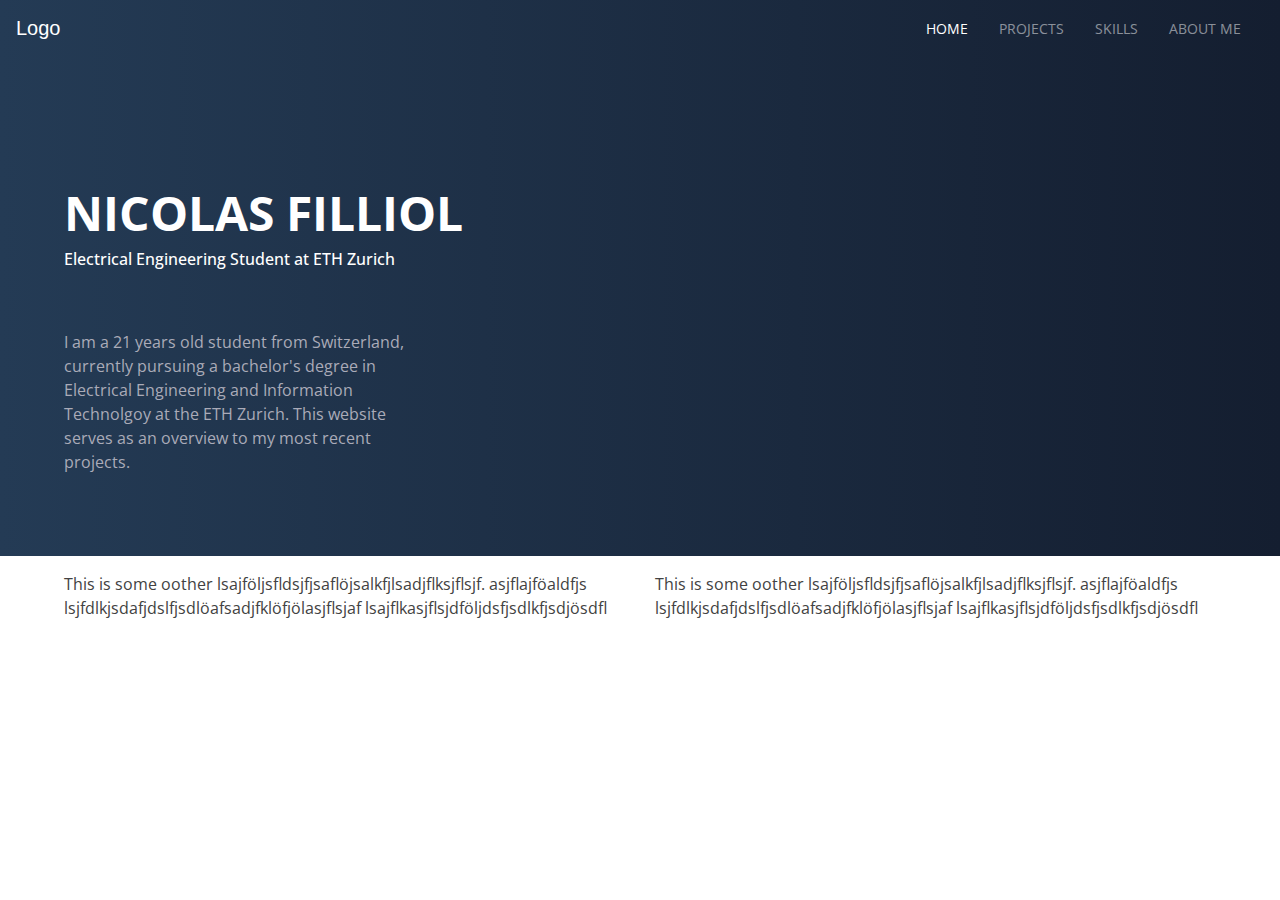
==== pages/index.html @ 42710091 "initial commit" ====
<!DOCTYPE HTML>

<html>

<head>
    <meta name="viewport" content="width=device-width, initial-scale=1.0">
    <title>Nicolas Filliol</title>

    <link rel="stylesheet" href="https://maxcdn.bootstrapcdn.com/bootstrap/4.0.0/css/bootstrap.min.css"
        integrity="sha384-Gn5384xqQ1aoWXA+058RXPxPg6fy4IWvTNh0E263XmFcJlSAwiGgFAW/dAiS6JXm" crossorigin="anonymous">
    <link rel="stylesheet" type="text/css" href="../style/style.css">
</head>

<body>
    <nav class="navbar navbar-expand-lg navbar-expand-md navbar-dark">
        <span class="navbar-brand mb-0 h1">
            Logo
        </span>
        <button class="navbar-toggler" type="button" data-toggle="collapse" data-target="#navbarTogglerDemo02"
            aria-controls="navbarTogglerDemo02" aria-expanded="false" aria-label="Toggle navigation">
            <span class="navbar-toggler-icon"></span>
        </button>

        <div class="collapse navbar-collapse" id="navbarTogglerDemo02">
            <ul class="navbar-nav ml-auto mt-2 mt-lg-0">
                <li class="nav-item active">
                    <a class="nav-link" href="index.html">Home <span class="sr-only">(current)</span></a>
                </li>
                <li class="nav-item">
                    <a class="nav-link" href="projects.html">Projects</a>
                </li>
                <li class="nav-item">
                    <a class="nav-link" href="skills.html">Skills</a>
                </li>
                <li class="nav-item">
                    <a class="nav-link" href="about.html">About Me</a>
                </li>
            </ul>
        </div>
    </nav>

    <div class="cover">
        <h1>Nicolas Filliol</h1>
        <h4>Electrical Engineering Student at ETH Zurich</h4>
        <p>
            I am a 21 years old student from Switzerland, currently pursuing a bachelor's degree
            in Electrical Engineering and Information Technolgoy at the ETH Zurich. This website serves
            as an overview to my most recent projects.
        </p>
    </div>

    <div class="paragraph">
        <div class="row">
            <div class="col">
                <div id='give_some_id'>
                    <p>This is some oother lsajföljsfldsjfjsaflöjsalkfjlsadjflksjflsjf. asjflajföaldfjs
                        lsjfdlkjsdafjdslfjsdlöafsadjfklöfjölasjflsjaf
                        lsajflkasjflsjdföljdsfjsdlkfjsdjösdfl
                    </p>
                </div>
            </div>
            <div class="col">
                <div class="give_some_other_id">
                    <p>This is some oother lsajföljsfldsjfjsaflöjsalkfjlsadjflksjflsjf. asjflajföaldfjs
                        lsjfdlkjsdafjdslfjsdlöafsadjfklöfjölasjflsjaf
                        lsajflkasjflsjdföljdsfjsdlkfjsdjösdfl
                    </p>
                </div>
            </div>
        </div>

    </div>

    <script src="https://code.jquery.com/jquery-3.2.1.slim.min.js"
        integrity="sha384-KJ3o2DKtIkvYIK3UENzmM7KCkRr/rE9/Qpg6aAZGJwFDMVNA/GpGFF93hXpG5KkN" crossorigin="anonymous">
        </script>
    <script src="https://cdnjs.cloudflare.com/ajax/libs/popper.js/1.12.9/umd/popper.min.js"
        integrity="sha384-ApNbgh9B+Y1QKtv3Rn7W3mgPxhU9K/ScQsAP7hUibX39j7fakFPskvXusvfa0b4Q"
        crossorigin="anonymous"></script>
    <script src="https://maxcdn.bootstrapcdn.com/bootstrap/4.0.0/js/bootstrap.min.js"
        integrity="sha384-JZR6Spejh4U02d8jOt6vLEHfe/JQGiRRSQQxSfFWpi1MquVdAyjUar5+76PVCmYl"
        crossorigin="anonymous"></script>
</body>

</html>
---- style/style.css ----
@import url("https://fonts.googleapis.com/css?family=Open+Sans&display=swap");
h1, h2, h3, h4, h5, h6 {
  font-family: "Open Sans";
}

h1 {
  font-weight: bold;
  text-transform: uppercase;
  font-size: 48px;
}

h2 {
  font-weight: bold;
  text-transform: uppercase;
  font-size: 32px;
}

h4 {
  font-size: 16px;
}

nav {
  background: #141E30;
  /* fallback for old browsers */
  background: -webkit-linear-gradient(to right, #243B55, #141E30);
  /* Chrome 10-25, Safari 5.1-6 */
  background: linear-gradient(to right, #243B55, #141E30);
}
nav a {
  font-family: "Open Sans";
  text-transform: uppercase;
  font-size: 14px;
}
nav li {
  padding-right: 15px;
}

.cover {
  display: block;
  overflow: hidden;
  width: 100%;
  height: 500px;
  background: #141E30;
  /* fallback for old browsers */
  background: -webkit-linear-gradient(to right, #243B55, #141E30);
  /* Chrome 10-25, Safari 5.1-6 */
  background: linear-gradient(to right, #243B55, #141E30);
  padding-top: 10%;
  padding-left: 5%;
}
.cover p {
  margin-top: 5%;
  max-width: 350px;
  color: #AAABB8;
  font-family: "Open Sans";
}
.cover h1, .cover h4 {
  color: white;
}

.page-content {
  padding: 64px 5% 0px 5%;
  font-family: "Open Sans";
}

.paragraph {
  color: #424242;
  font-family: "Open Sans";
  font-size: 16px;
  padding: 16px 5% 0px 5%;
}

.my-list-group {
  width: 50%;
  display: inline-block;
}

.left .list-group-item {
  border-top-right-radius: 0px;
  border-bottom-right-radius: 0px;
}

.right {
  float: right;
}

.right .list-group-item {
  border-top-left-radius: 0px;
  border-bottom-left-radius: 0px;
}

.logo-img {
  float: left;
  margin-right: 16px;
}

.categories {
  border-collapse: collapse;
  border-radius: 10px;
  border-style: hidden;
  /* hide standard table (collapsed) border */
  box-shadow: 0 0 0 1px #AAABB8;
  /* this draws the table border  */
  margin-top: 32px;
}

.categories td {
  border: 1px solid #AAABB8;
  border-radius: px;
  vertical-align: center;
  height: 100px;
  width: 250px;
  padding: 16px;
}

.categories div {
  display: flex;
  flex-wrap: nowrap;
  align-items: center;
  justify-content: center;
}

.jumbotron {
  background-color: #fff;
}

.text-box {
  font-family: "Open Sans";
}

.album {
  font-family: "Open Sans";
}

.album h3 {
  font-size: 22px;
  font-weight: bold;
}

.card-img-top {
  width: 100%;
  height: 15vw;
  object-fit: cover;
}

.card-body {
  display: flex;
  flex-direction: column;
}

.card-footer {
  margin-top: auto;
}

/*# sourceMappingURL=style.css.map */
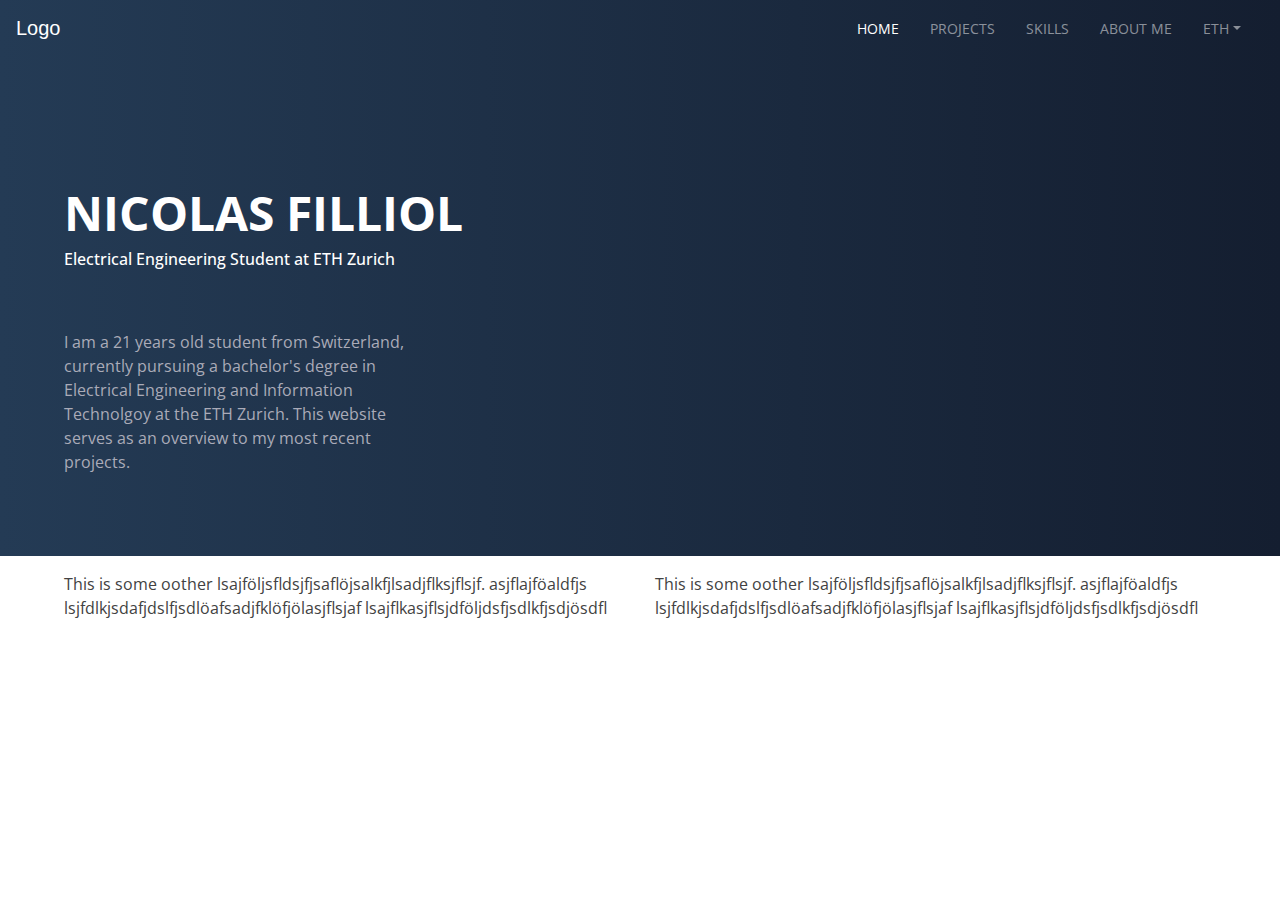
==== commit 4a63ed66: "added eth webpage" ====
--- a/pages/index.html
+++ b/pages/index.html
@@ -34,6 +34,15 @@
                 </li>
                 <li class="nav-item">
                     <a class="nav-link" href="about.html">About Me</a>
+                </li>
+                <li class="nav-item dropdown">
+                    <a class="nav-link dropdown-toggle" href="#" role="button" id="navbarDropdown" data-toggle="dropdown" aria-haspopup="true" aria-expanded="false">ETH</a>
+                    <div class="dropdown-menu dropdown-menu-right" aria-labelledby="navbarDropdown">
+                        <a class="dropdown-item" href="eth/summaries.html">Summaries</a>
+                        <a class="dropdown-item" href="eth/teaching.html">Teaching Assistance</a>
+                        <!--<div class="dropdown-divider"></div>
+                        <a class="dropdown-item" href="#">Something else here</a>
+                    </div>-->
                 </li>
             </ul>
         </div>
--- a/style/style.css
+++ b/style/style.css
@@ -152,4 +152,30 @@
   margin-top: auto;
 }
 
+.table-nonfluid {
+  width: 95%;
+  margin: 0 auto;
+}
+
+.text-muted-small {
+  font-size: 14px;
+  font-weight: 300;
+  color: gray;
+}
+
+span.avoidwrap {
+  display: inline-block;
+}
+
+a.download:hover {
+  text-decoration: none;
+}
+
+caption {
+  text-align: right;
+  font-size: 10px;
+  font-weight: 200;
+  color: gray;
+}
+
 /*# sourceMappingURL=style.css.map */
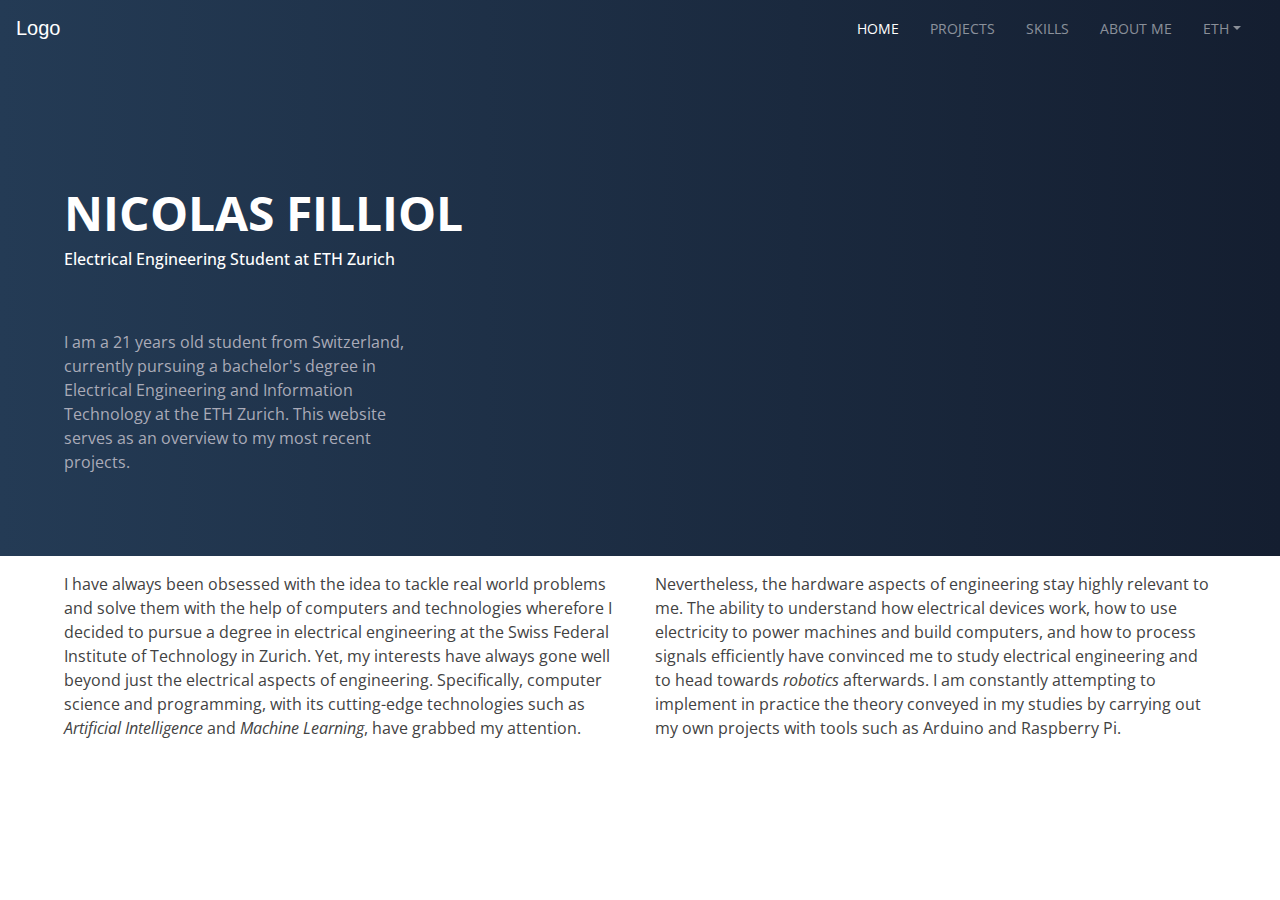
==== commit 28bab71d: "modified frontpage text" ====
--- a/pages/index.html
+++ b/pages/index.html
@@ -53,27 +53,26 @@
         <h4>Electrical Engineering Student at ETH Zurich</h4>
         <p>
             I am a 21 years old student from Switzerland, currently pursuing a bachelor's degree
-            in Electrical Engineering and Information Technolgoy at the ETH Zurich. This website serves
+            in Electrical Engineering and Information Technology at the ETH Zurich. This website serves
             as an overview to my most recent projects.
         </p>
     </div>
 
     <div class="paragraph">
-        <div class="row">
-            <div class="col">
+        <div class="row justify-content-center">
+            <div class="col-sm-12 col-md-6 col-lg-6">
                 <div id='give_some_id'>
-                    <p>This is some oother lsajföljsfldsjfjsaflöjsalkfjlsadjflksjflsjf. asjflajföaldfjs
-                        lsjfdlkjsdafjdslfjsdlöafsadjfklöfjölasjflsjaf
-                        lsajflkasjflsjdföljdsfjsdlkfjsdjösdfl
+                    <p>I have always been obsessed with the idea to tackle real world problems and solve them with the help of computers and technologies wherefore I decided
+                    to pursue a degree in electrical engineering at the Swiss Federal Institute of Technology in Zurich. Yet, my interests have always gone well beyond just the electrical
+                    aspects of engineering. Specifically, computer science and programming, with its cutting-edge technologies such as <em>Artificial Intelligence</em> and <em>Machine Learning</em>, have grabbed my attention. 
                     </p>
                 </div>
             </div>
-            <div class="col">
+            <div class="col-sm-12 col-md-6 col-lg-6">
                 <div class="give_some_other_id">
-                    <p>This is some oother lsajföljsfldsjfjsaflöjsalkfjlsadjflksjflsjf. asjflajföaldfjs
-                        lsjfdlkjsdafjdslfjsdlöafsadjfklöfjölasjflsjaf
-                        lsajflkasjflsjdföljdsfjsdlkfjsdjösdfl
-                    </p>
+                    <p>Nevertheless, the hardware aspects of engineering stay highly relevant to me. The ability to understand how electrical devices work, how to use electricity to power machines and build computers, and how to process
+                    signals efficiently have convinced me to study electrical engineering and to head towards <em>robotics</em> afterwards. I am constantly attempting to implement in practice the theory conveyed in my studies by 
+                    carrying out my own projects with tools such as Arduino and Raspberry Pi.</p>
                 </div>
             </div>
         </div>
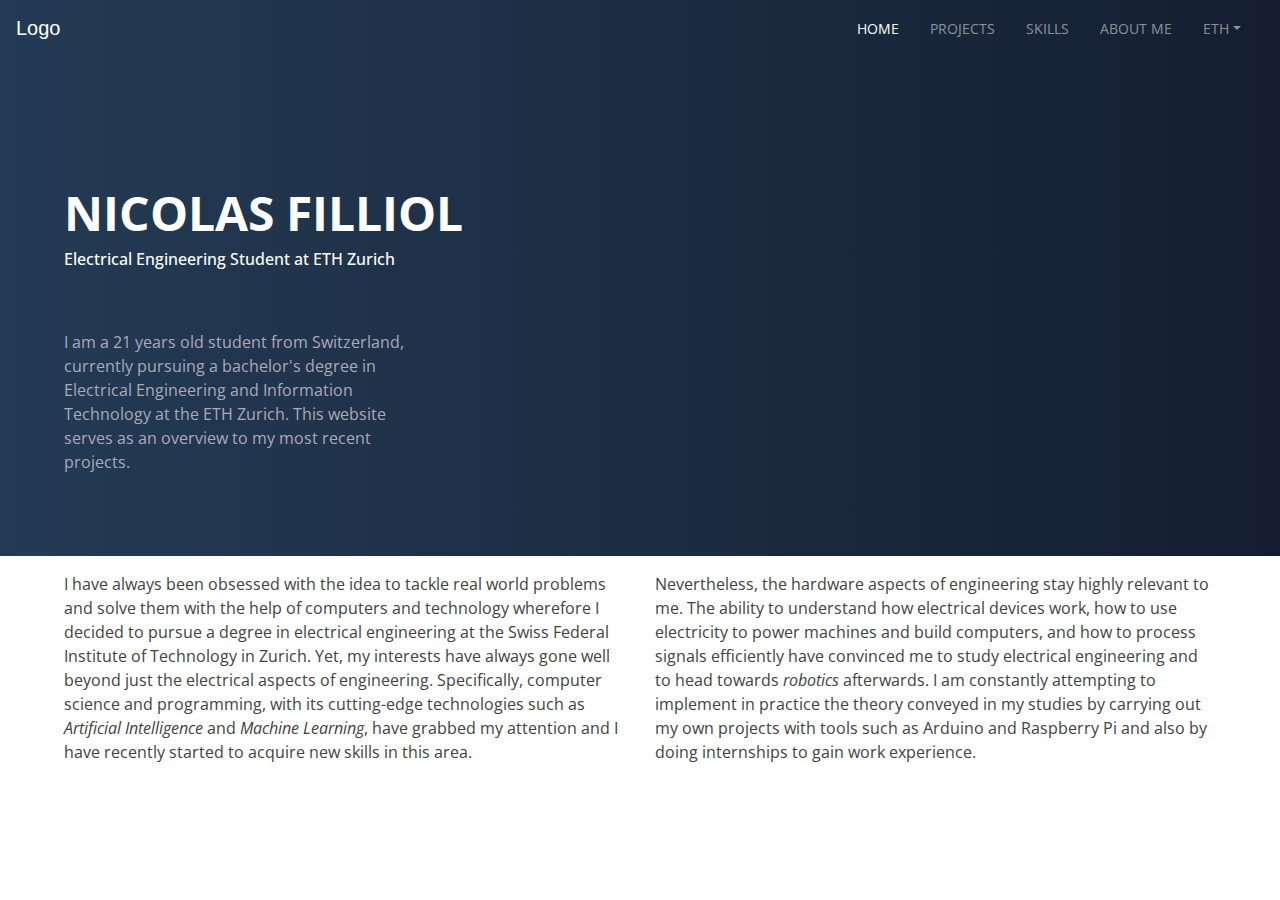
==== commit 46d81206: "fixed spelling mistake" ====
--- a/pages/index.html
+++ b/pages/index.html
@@ -62,9 +62,10 @@
         <div class="row justify-content-center">
             <div class="col-sm-12 col-md-6 col-lg-6">
                 <div id='give_some_id'>
-                    <p>I have always been obsessed with the idea to tackle real world problems and solve them with the help of computers and technologies wherefore I decided
+                    <p>I have always been obsessed with the idea to tackle real world problems and solve them with the help of computers and technology wherefore I decided
                     to pursue a degree in electrical engineering at the Swiss Federal Institute of Technology in Zurich. Yet, my interests have always gone well beyond just the electrical
-                    aspects of engineering. Specifically, computer science and programming, with its cutting-edge technologies such as <em>Artificial Intelligence</em> and <em>Machine Learning</em>, have grabbed my attention. 
+                    aspects of engineering. Specifically, computer science and programming, with its cutting-edge technologies such as <em>Artificial Intelligence</em> and <em>Machine Learning</em>, have grabbed my attention
+                    and I have recently started to acquire new skills in this area.
                     </p>
                 </div>
             </div>
@@ -72,7 +73,7 @@
                 <div class="give_some_other_id">
                     <p>Nevertheless, the hardware aspects of engineering stay highly relevant to me. The ability to understand how electrical devices work, how to use electricity to power machines and build computers, and how to process
                     signals efficiently have convinced me to study electrical engineering and to head towards <em>robotics</em> afterwards. I am constantly attempting to implement in practice the theory conveyed in my studies by 
-                    carrying out my own projects with tools such as Arduino and Raspberry Pi.</p>
+                    carrying out my own projects with tools such as Arduino and Raspberry Pi and also by doing internships to gain work experience.</p>
                 </div>
             </div>
         </div>
